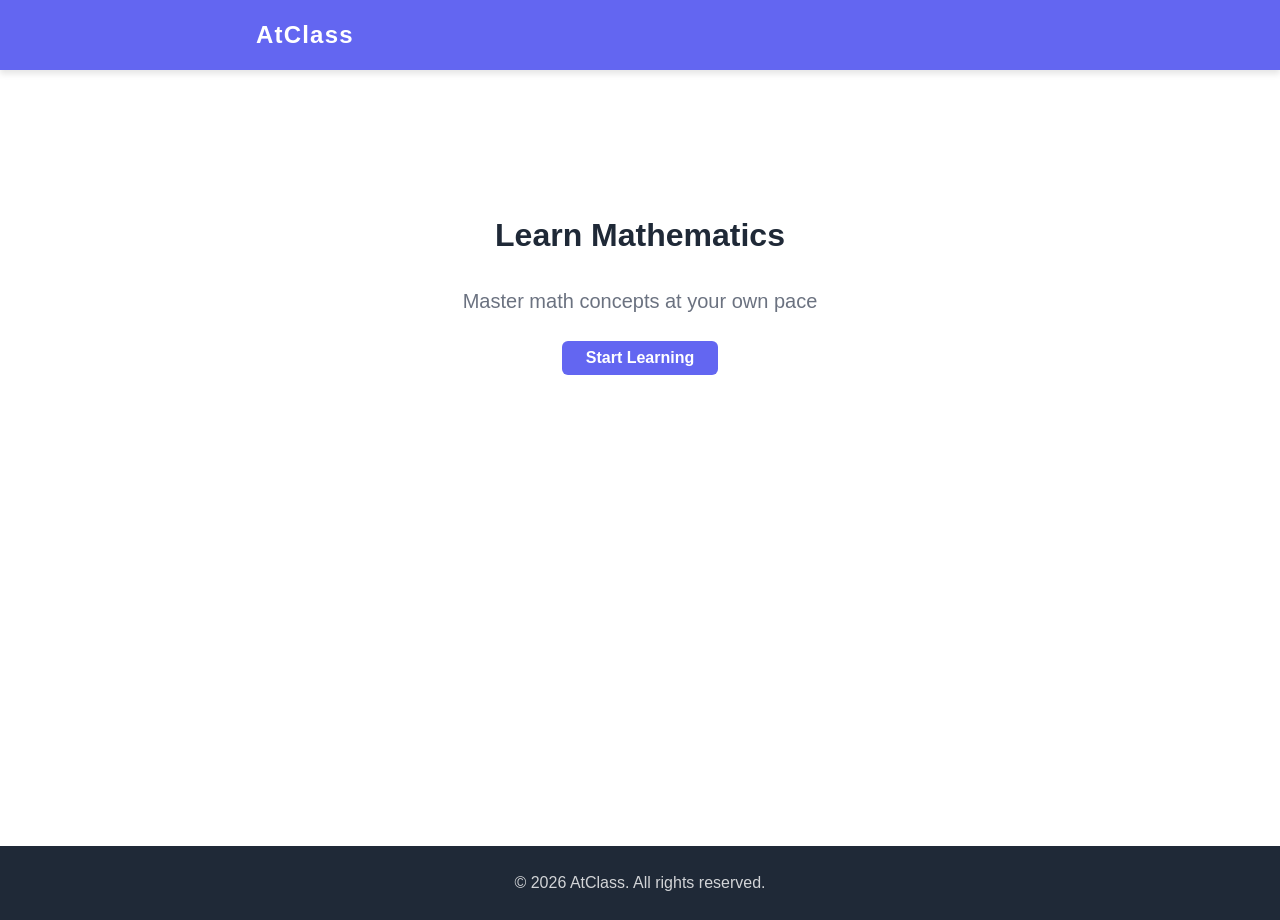
==== index.html @ db855827 "Add initial project structure and core files for AtClass web app - Create .gitignore to exclude unne" ====
<!DOCTYPE html>
<html lang="en">
<head>
    <meta charset="UTF-8">
    <meta name="viewport" content="width=device-width, initial-scale=1.0">
    <meta name="description" content="Learn mathematics interactively with AtClass">
    <meta name="theme-color" content="#6366f1">
    <title>AtClass - Learn Math</title>
    <link rel="stylesheet" href="styles.css">
    <link rel="manifest" href="manifest.json">
</head>
<body>
    <!-- Header -->
    <header class="header">
        <div class="container">
            <h1 class="logo">AtClass</h1>
            <button class="menu-toggle" id="menuToggle" aria-label="Toggle menu">
                <span></span>
                <span></span>
                <span></span>
            </button>
        </div>
    </header>

    <!-- Navigation -->
    <nav class="nav" id="nav">
        <ul class="nav-list">
            <li><a href="#home" class="nav-link active">Home</a></li>
            <li><a href="#topics" class="nav-link">Topics</a></li>
            <li><a href="#progress" class="nav-link">Progress</a></li>
            <li><a href="#about" class="nav-link">About</a></li>
        </ul>
    </nav>

    <!-- Main Content -->
    <main>
        <!-- Home Section -->
        <section id="home" class="section active">
            <div class="container">
                <div class="hero">
                    <h2>Learn Mathematics</h2>
                    <p>Master math concepts at your own pace</p>
                    <button class="btn btn-primary" id="startBtn">Start Learning</button>
                </div>
            </div>
        </section>

        <!-- Topics Section -->
        <section id="topics" class="section">
            <div class="container">
                <h2>Topics</h2>
                <div class="topics-grid" id="topicsContainer">
                    <!-- Topics will be populated by JavaScript -->
                    <div class="topic-card">
                        <h3>Basic Arithmetic</h3>
                        <p>Addition, subtraction, multiplication, division</p>
                        <button class="btn btn-secondary">Learn</button>
                    </div>
                    <div class="topic-card">
                        <h3>Fractions</h3>
                        <p>Understanding and working with fractions</p>
                        <button class="btn btn-secondary">Learn</button>
                    </div>
                    <div class="topic-card">
                        <h3>Algebra</h3>
                        <p>Equations, variables, and expressions</p>
                        <button class="btn btn-secondary">Learn</button>
                    </div>
                    <div class="topic-card">
                        <h3>Geometry</h3>
                        <p>Shapes, angles, and spatial reasoning</p>
                        <button class="btn btn-secondary">Learn</button>
                    </div>
                </div>
            </div>
        </section>

        <!-- Progress Section -->
        <section id="progress" class="section">
            <div class="container">
                <h2>Your Progress</h2>
                <div class="progress-container">
                    <div class="progress-card">
                        <h3>Topics Completed</h3>
                        <div class="progress-count">0</div>
                    </div>
                    <div class="progress-card">
                        <h3>Lessons Done</h3>
                        <div class="progress-count">0</div>
                    </div>
                    <div class="progress-card">
                        <h3>Score</h3>
                        <div class="progress-count">0%</div>
                    </div>
                </div>
            </div>
        </section>

        <!-- About Section -->
        <section id="about" class="section">
            <div class="container">
                <h2>About AtClass</h2>
                <p>AtClass is a mobile-friendly learning platform designed to help students master mathematics through interactive lessons and practice problems.</p>
                <p>Learn at your own pace with our comprehensive curriculum covering arithmetic, fractions, algebra, geometry, and more.</p>
            </div>
        </section>
    </main>

    <!-- Footer -->
    <footer class="footer">
        <div class="container">
            <p>&copy; 2026 AtClass. All rights reserved.</p>
        </div>
    </footer>

    <script src="script.js"></script>
</body>
</html>
---- styles.css ----
/* ============================================
   CSS Custom Properties (Variables)
   ============================================ */
:root {
    --primary-color: #6366f1;
    --secondary-color: #ec4899;
    --success-color: #10b981;
    --warning-color: #f59e0b;
    --danger-color: #ef4444;
    --bg-color: #ffffff;
    --text-color: #1f2937;
    --text-light: #6b7280;
    --border-color: #e5e7eb;
    --shadow: 0 4px 6px rgba(0, 0, 0, 0.1);
    --shadow-lg: 0 10px 25px rgba(0, 0, 0, 0.1);
    --spacing-xs: 0.25rem;
    --spacing-sm: 0.5rem;
    --spacing-md: 1rem;
    --spacing-lg: 1.5rem;
    --spacing-xl: 2rem;
    --spacing-2xl: 3rem;
    --font-family: -apple-system, BlinkMacSystemFont, 'Segoe UI', 'Roboto', 'Oxygen', 'Ubuntu', 'Cantarell', sans-serif;
    --transition: all 0.3s ease;
}

/* ============================================
   Global Styles
   ============================================ */
* {
    margin: 0;
    padding: 0;
    box-sizing: border-box;
}

html {
    scroll-behavior: smooth;
}

body {
    font-family: var(--font-family);
    background-color: var(--bg-color);
    color: var(--text-color);
    line-height: 1.6;
}

.container {
    width: 100%;
    max-width: 800px;
    margin: 0 auto;
    padding: 0 var(--spacing-md);
}

/* ============================================
   Header & Navigation
   ============================================ */
.header {
    background-color: var(--primary-color);
    color: white;
    padding: var(--spacing-md) 0;
    position: sticky;
    top: 0;
    z-index: 100;
    box-shadow: var(--shadow);
}

.header .container {
    display: flex;
    justify-content: space-between;
    align-items: center;
}

.logo {
    font-size: 1.5rem;
    font-weight: bold;
    letter-spacing: 0.05em;
}

.menu-toggle {
    display: flex;
    flex-direction: column;
    gap: var(--spacing-sm);
    background: none;
    border: none;
    cursor: pointer;
    padding: var(--spacing-sm);
    color: white;
}

.menu-toggle span {
    width: 25px;
    height: 3px;
    background-color: white;
    border-radius: 2px;
    transition: var(--transition);
}

.menu-toggle.active span:nth-child(1) {
    transform: rotate(45deg) translateY(10px);
}

.menu-toggle.active span:nth-child(2) {
    opacity: 0;
}

.menu-toggle.active span:nth-child(3) {
    transform: rotate(-45deg) translateY(-10px);
}

.nav {
    display: none;
    background-color: #4f46e5;
    border-bottom: 1px solid rgba(255, 255, 255, 0.1);
}

.nav.active {
    display: block;
}

.nav-list {
    list-style: none;
    display: flex;
    flex-direction: column;
}

.nav-link {
    display: block;
    padding: var(--spacing-md);
    color: white;
    text-decoration: none;
    border-bottom: 1px solid rgba(255, 255, 255, 0.1);
    transition: var(--transition);
}

.nav-link:hover,
.nav-link.active {
    background-color: rgba(255, 255, 255, 0.1);
}

/* ============================================
   Main Content & Sections
   ============================================ */
main {
    min-height: calc(100vh - 200px);
    padding: var(--spacing-xl) 0;
}

.section {
    display: none;
    padding: var(--spacing-xl) 0;
    animation: fadeIn 0.3s ease-in;
}

.section.active {
    display: block;
}

@keyframes fadeIn {
    from {
        opacity: 0;
    }
    to {
        opacity: 1;
    }
}

/* ============================================
   Hero Section
   ============================================ */
.hero {
    text-align: center;
    padding: var(--spacing-2xl) var(--spacing-md);
}

.hero h2 {
    font-size: 2rem;
    margin-bottom: var(--spacing-md);
    color: var(--primary-color);
}

.hero p {
    font-size: 1.1rem;
    color: var(--text-light);
    margin-bottom: var(--spacing-lg);
}

/* ============================================
   Buttons
   ============================================ */
.btn {
    padding: var(--spacing-sm) var(--spacing-lg);
    border: none;
    border-radius: 0.375rem;
    font-size: 1rem;
    font-weight: 600;
    cursor: pointer;
    transition: var(--transition);
    text-decoration: none;
    display: inline-block;
    text-align: center;
    outline: none;
}

.btn-primary {
    background-color: var(--primary-color);
    color: white;
}

.btn-primary:hover,
.btn-primary:active {
    background-color: #4f46e5;
    transform: translateY(-2px);
    box-shadow: var(--shadow-lg);
}

.btn-secondary {
    background-color: var(--secondary-color);
    color: white;
}

.btn-secondary:hover,
.btn-secondary:active {
    background-color: #db2777;
    transform: translateY(-2px);
    box-shadow: var(--shadow-lg);
}

/* ============================================
   Topics Grid
   ============================================ */
.section h2 {
    font-size: 1.75rem;
    margin-bottom: var(--spacing-lg);
    color: var(--text-color);
}

.topics-grid {
    display: grid;
    grid-template-columns: 1fr;
    gap: var(--spacing-lg);
}

.topic-card {
    background-color: white;
    border: 1px solid var(--border-color);
    border-radius: 0.5rem;
    padding: var(--spacing-lg);
    text-align: center;
    transition: var(--transition);
    box-shadow: var(--shadow);
}

.topic-card:hover {
    transform: translateY(-4px);
    box-shadow: var(--shadow-lg);
    border-color: var(--primary-color);
}

.topic-card h3 {
    font-size: 1.25rem;
    margin-bottom: var(--spacing-sm);
    color: var(--primary-color);
}

.topic-card p {
    color: var(--text-light);
    margin-bottom: var(--spacing-md);
}

/* ============================================
   Progress Section
   ============================================ */
.progress-container {
    display: grid;
    grid-template-columns: 1fr;
    gap: var(--spacing-lg);
    margin-top: var(--spacing-lg);
}

.progress-card {
    background: linear-gradient(135deg, var(--primary-color), var(--secondary-color));
    color: white;
    padding: var(--spacing-lg);
    border-radius: 0.5rem;
    text-align: center;
    box-shadow: var(--shadow);
}

.progress-card h3 {
    font-size: 0.9rem;
    font-weight: 500;
    margin-bottom: var(--spacing-md);
    opacity: 0.9;
}

.progress-count {
    font-size: 2.5rem;
    font-weight: bold;
}

/* ============================================
   Footer
   ============================================ */
.footer {
    background-color: var(--text-color);
    color: white;
    padding: var(--spacing-lg) 0;
    text-align: center;
    margin-top: var(--spacing-2xl);
}

.footer p {
    opacity: 0.8;
}

/* ============================================
   Tablet Styles (768px and above)
   ============================================ */
@media (min-width: 768px) {
    .menu-toggle {
        display: none;
    }

    .nav {
        display: block !important;
        background-color: transparent;
        border-bottom: none;
    }

    .nav-list {
        flex-direction: row;
        gap: var(--spacing-lg);
    }

    .nav-link {
        padding: 0;
        border-bottom: none;
    }

    .nav-link:hover,
    .nav-link.active {
        background-color: transparent;
        border-bottom: 2px solid white;
    }

    .hero h2 {
        font-size: 2.5rem;
    }

    .hero p {
        font-size: 1.25rem;
    }

    .topics-grid {
        grid-template-columns: repeat(2, 1fr);
    }

    .section h2 {
        font-size: 2rem;
    }

    .progress-container {
        grid-template-columns: repeat(3, 1fr);
    }
}

/* ============================================
   Accessibility
   ============================================ */
@media (prefers-reduced-motion: reduce) {
    * {
        animation: none !important;
        transition: none !important;
    }
}

@media (prefers-color-scheme: dark) {
    :root {
        --bg-color: #1f2937;
        --text-color: #f3f4f6;
        --text-light: #d1d5db;
        --border-color: #374151;
    }

    .topic-card {
        background-color: #374151;
    }
}
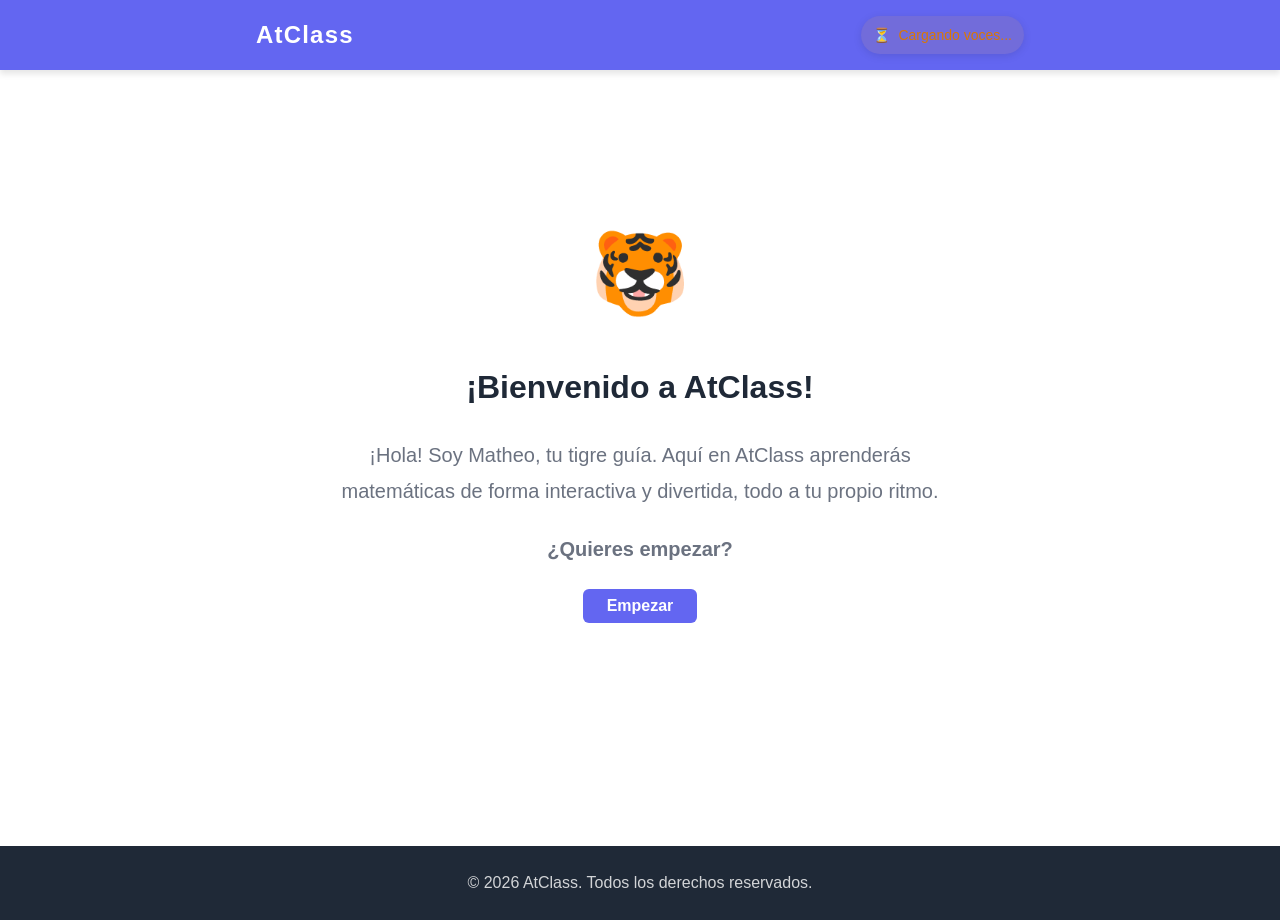
==== commit d6a47cd1: "Añadir ejercicios 1º Primaria y mejoras" ====
--- a/index.html
+++ b/index.html
@@ -1,20 +1,62 @@
 <!DOCTYPE html>
-<html lang="en">
+<html lang="es">
 <head>
     <meta charset="UTF-8">
     <meta name="viewport" content="width=device-width, initial-scale=1.0">
-    <meta name="description" content="Learn mathematics interactively with AtClass">
+    <meta name="description" content="Aprende matemáticas interactivamente con AtClass">
     <meta name="theme-color" content="#6366f1">
-    <title>AtClass - Learn Math</title>
+    <title>AtClass - Aprende Matemáticas</title>
     <link rel="stylesheet" href="styles.css">
     <link rel="manifest" href="manifest.json">
+    
+    <!-- Schema.org markup for educational videos -->
+    <script type="application/ld+json">
+    {
+        "@context": "https://schema.org",
+        "@type": "WebApplication",
+        "name": "AtClass",
+        "description": "Aplicación web móvil para aprender matemáticas de forma interactiva",
+        "url": "https://atclass.example.com",
+        "applicationCategory": "EducationalApplication",
+        "operatingSystem": "Web Browser",
+        "offers": {
+            "@type": "Offer",
+            "price": "0",
+            "priceCurrency": "EUR"
+        },
+        "author": {
+            "@type": "Organization",
+            "name": "AtClass Team"
+        },
+        "hasPart": [
+            {
+                "@type": "VideoObject",
+                "name": "Aprender a contar números",
+                "description": "Lección interactiva sobre números del 0 al 10 con animaciones",
+                "thumbnailUrl": "https://img.youtube.com/vi/4ggbHWRhVWw/maxresdefault.jpg",
+                "uploadDate": "2024-01-01",
+                "duration": "PT5M",
+                "embedUrl": "https://www.youtube.com/embed/4ggbHWRhVWw",
+                "interactionStatistic": {
+                    "@type": "InteractionCounter",
+                    "interactionType": "https://schema.org/WatchAction",
+                    "userInteractionCount": 1000
+                }
+            }
+        ]
+    }
+    </script>
 </head>
 <body>
     <!-- Header -->
     <header class="header">
         <div class="container">
             <h1 class="logo">AtClass</h1>
-            <button class="menu-toggle" id="menuToggle" aria-label="Toggle menu">
+            <div id="voiceStatus" class="voice-status" style="display: none;">
+                <span id="voiceIcon">🔊</span>
+                <span id="voiceText">Voz disponible</span>
+            </div>
+            <button class="menu-toggle" id="menuToggle" aria-label="Abrir menú">
                 <span></span>
                 <span></span>
                 <span></span>
@@ -25,10 +67,10 @@
     <!-- Navigation -->
     <nav class="nav" id="nav">
         <ul class="nav-list">
-            <li><a href="#home" class="nav-link active">Home</a></li>
-            <li><a href="#topics" class="nav-link">Topics</a></li>
-            <li><a href="#progress" class="nav-link">Progress</a></li>
-            <li><a href="#about" class="nav-link">About</a></li>
+            <li><a href="#home" class="nav-link active">Inicio</a></li>
+            <li><a href="#topics" class="nav-link">Temas</a></li>
+            <li><a href="#progress" class="nav-link">Progreso</a></li>
+            <li><a href="#about" class="nav-link">Acerca de</a></li>
         </ul>
     </nav>
 
@@ -38,9 +80,55 @@
         <section id="home" class="section active">
             <div class="container">
                 <div class="hero">
-                    <h2>Learn Mathematics</h2>
-                    <p>Master math concepts at your own pace</p>
-                    <button class="btn btn-primary" id="startBtn">Start Learning</button>
+                    <div class="welcome-lion">🐯</div>
+                    <h2>¡Bienvenido a AtClass!</h2>
+                    <p class="welcome-message">¡Hola! Soy Matheo, tu tigre guía. Aquí en AtClass aprenderás matemáticas de forma interactiva y divertida, todo a tu propio ritmo.</p>
+                    <p class="welcome-question">¿Quieres empezar?</p>
+                    <button class="btn btn-primary" id="startBtn">Empezar</button>
+                </div>
+            </div>
+        </section>
+
+        <!-- Course Selection Section -->
+        <section id="course-selection" class="section">
+            <div class="container">
+                <div class="hero">
+                    <div class="welcome-lion">🐯</div>
+                    <h2>¿Qué quieres trabajar?</h2>
+                    <p class="welcome-message">Hola de nuevo, soy Matheo. Elige el nivel que mejor se adapte a ti y comienza a aprender.</p>
+                    
+                    <div class="courses-grid">
+                        <div class="course-card">
+                            <h3>1º de Primaria</h3>
+                            <p>Números del 0-99, sumas y restas básicas</p>
+                            <button class="btn btn-secondary" data-grade="1">Seleccionar</button>
+                        </div>
+                        <div class="course-card">
+                            <h3>2º de Primaria</h3>
+                            <p>Números del 0-999, multiplicación básica</p>
+                            <button class="btn btn-secondary" data-grade="2">Seleccionar</button>
+                        </div>
+                        <div class="course-card">
+                            <h3>3º de Primaria</h3>
+                            <p>Multiplicación, división, fracciones simples</p>
+                            <button class="btn btn-secondary" data-grade="3">Seleccionar</button>
+                        </div>
+                        <div class="course-card">
+                            <h3>4º de Primaria</h3>
+                            <p>Fracciones, decimales, operaciones múltiples</p>
+                            <button class="btn btn-secondary" data-grade="4">Seleccionar</button>
+                        </div>
+                        <div class="course-card">
+                            <h3>5º de Primaria</h3>
+                            <p>Decimales avanzados, porcentajes, álgebra básica</p>
+                            <button class="btn btn-secondary" data-grade="5">Seleccionar</button>
+                        </div>
+                        <div class="course-card">
+                            <h3>6º de Primaria</h3>
+                            <p>Geometría, estadística, problemas complejos</p>
+                            <button class="btn btn-secondary" data-grade="6">Seleccionar</button>
+                        </div>
+                    </div>
                 </div>
             </div>
         </section>
@@ -48,29 +136,26 @@
         <!-- Topics Section -->
         <section id="topics" class="section">
             <div class="container">
-                <h2>Topics</h2>
+                <div class="topics-header">
+                    <h2 id="topicsTitle">Temas de Aprendizaje</h2>
+                    <button class="btn btn-secondary" style="margin-bottom: 20px;">← Cambiar Curso</button>
+                </div>
                 <div class="topics-grid" id="topicsContainer">
                     <!-- Topics will be populated by JavaScript -->
-                    <div class="topic-card">
-                        <h3>Basic Arithmetic</h3>
-                        <p>Addition, subtraction, multiplication, division</p>
-                        <button class="btn btn-secondary">Learn</button>
-                    </div>
-                    <div class="topic-card">
-                        <h3>Fractions</h3>
-                        <p>Understanding and working with fractions</p>
-                        <button class="btn btn-secondary">Learn</button>
-                    </div>
-                    <div class="topic-card">
-                        <h3>Algebra</h3>
-                        <p>Equations, variables, and expressions</p>
-                        <button class="btn btn-secondary">Learn</button>
-                    </div>
-                    <div class="topic-card">
-                        <h3>Geometry</h3>
-                        <p>Shapes, angles, and spatial reasoning</p>
-                        <button class="btn btn-secondary">Learn</button>
-                    </div>
+                </div>
+            </div>
+        </section>
+
+        <!-- Lessons Section -->
+        <section id="lessons" class="section">
+            <div class="container">
+                <button class="btn btn-secondary" id="backBtn" style="margin-bottom: 20px;">← Atrás</button>
+                <div id="lessonContent">
+                    <!-- Lesson content will be populated by JavaScript -->
+                </div>
+                <div class="lesson-navigation" style="display: flex; gap: 10px; justify-content: space-between; margin-top: 30px;">
+                    <button class="btn btn-secondary" id="prevBtn" style="flex: 1;">← Lección Anterior</button>
+                    <button class="btn btn-primary" id="nextBtn" style="flex: 1;">Siguiente Lección →</button>
                 </div>
             </div>
         </section>
@@ -78,18 +163,18 @@
         <!-- Progress Section -->
         <section id="progress" class="section">
             <div class="container">
-                <h2>Your Progress</h2>
+                <h2>Tu Progreso</h2>
                 <div class="progress-container">
                     <div class="progress-card">
-                        <h3>Topics Completed</h3>
+                        <h3>Temas Completados</h3>
                         <div class="progress-count">0</div>
                     </div>
                     <div class="progress-card">
-                        <h3>Lessons Done</h3>
+                        <h3>Lecciones Completadas</h3>
                         <div class="progress-count">0</div>
                     </div>
                     <div class="progress-card">
-                        <h3>Score</h3>
+                        <h3>Puntuación</h3>
                         <div class="progress-count">0%</div>
                     </div>
                 </div>
@@ -99,9 +184,9 @@
         <!-- About Section -->
         <section id="about" class="section">
             <div class="container">
-                <h2>About AtClass</h2>
-                <p>AtClass is a mobile-friendly learning platform designed to help students master mathematics through interactive lessons and practice problems.</p>
-                <p>Learn at your own pace with our comprehensive curriculum covering arithmetic, fractions, algebra, geometry, and more.</p>
+                <h2>Acerca de AtClass</h2>
+                <p>AtClass es una plataforma de aprendizaje adaptable a dispositivos móviles diseñada para ayudar a los estudiantes a dominar las matemáticas a través de lecciones interactivas y problemas de práctica.</p>
+                <p>Aprende a tu propio ritmo con nuestro currículo completo que cubre aritmética, fracciones, álgebra, geometría y más.</p>
             </div>
         </section>
     </main>
@@ -109,7 +194,7 @@
     <!-- Footer -->
     <footer class="footer">
         <div class="container">
-            <p>&copy; 2026 AtClass. All rights reserved.</p>
+            <p>&copy; 2026 AtClass. Todos los derechos reservados.</p>
         </div>
     </footer>
 
--- a/styles.css
+++ b/styles.css
@@ -183,6 +183,39 @@
     margin-bottom: var(--spacing-lg);
 }
 
+.welcome-lion {
+    font-size: 5rem;
+    margin-bottom: var(--spacing-lg);
+    animation: bounce 2s infinite;
+}
+
+@keyframes bounce {
+    0%, 100% {
+        transform: translateY(0);
+    }
+    50% {
+        transform: translateY(-20px);
+    }
+}
+
+.welcome-message {
+    font-size: 1.1rem;
+    color: var(--text-color);
+    margin-bottom: var(--spacing-lg);
+    line-height: 1.8;
+    max-width: 600px;
+    margin-left: auto;
+    margin-right: auto;
+}
+
+.welcome-question {
+    font-size: 1.3rem;
+    color: var(--primary-color);
+    font-weight: 600;
+    margin-bottom: var(--spacing-lg);
+    margin-top: var(--spacing-lg);
+}
+
 /* ============================================
    Buttons
    ============================================ */
@@ -223,7 +256,27 @@
     transform: translateY(-2px);
     box-shadow: var(--shadow-lg);
 }
-
+.audio-btn {
+    padding: 0.5rem 0.75rem;
+    background-color: var(--primary-color);
+    color: white;
+    border: none;
+    border-radius: 0.375rem;
+    font-size: 0.875rem;
+    font-weight: 600;
+    cursor: pointer;
+    transition: var(--transition);
+    white-space: nowrap;
+}
+
+.audio-btn:hover {
+    background-color: #4f46e5;
+    transform: scale(1.05);
+}
+
+.audio-btn:active {
+    transform: scale(0.98);
+}
 /* ============================================
    Topics Grid
    ============================================ */
@@ -253,6 +306,69 @@
     transform: translateY(-4px);
     box-shadow: var(--shadow-lg);
     border-color: var(--primary-color);
+}
+
+.topics-header {
+    display: flex;
+    justify-content: space-between;
+    align-items: center;
+    margin-bottom: var(--spacing-lg);
+    flex-wrap: wrap;
+    gap: var(--spacing-md);
+}
+
+.topics-header h2 {
+    margin: 0;
+    flex: 1;
+    min-width: 250px;
+}
+
+.topics-header .btn-secondary {
+    white-space: nowrap;
+}
+
+/* ============================================
+   Courses Grid
+   ============================================ */
+.courses-grid {
+    display: grid;
+    grid-template-columns: 1fr;
+    gap: var(--spacing-lg);
+    margin-top: var(--spacing-lg);
+}
+
+.course-card {
+    background: linear-gradient(135deg, var(--primary-color) 0%, #8b5cf6 100%);
+    color: white;
+    border: none;
+    border-radius: 0.75rem;
+    padding: var(--spacing-lg);
+    text-align: center;
+    transition: var(--transition);
+    box-shadow: var(--shadow);
+}
+
+.course-card h3 {
+    color: white;
+    margin-bottom: var(--spacing-sm);
+    font-size: 1.3rem;
+}
+
+.course-card p {
+    color: rgba(255, 255, 255, 0.9);
+    margin-bottom: var(--spacing-md);
+    font-size: 0.95rem;
+}
+
+.course-card:hover {
+    transform: translateY(-6px);
+    box-shadow: var(--shadow-lg);
+}
+
+.course-card .btn {
+    background-color: white;
+    color: var(--primary-color);
+    font-weight: 700;
 }
 
 .topic-card h3 {
@@ -352,6 +468,10 @@
 
     .topics-grid {
         grid-template-columns: repeat(2, 1fr);
+    }
+
+    .courses-grid {
+        grid-template-columns: repeat(3, 1fr);
     }
 
     .section h2 {
@@ -385,3 +505,433 @@
         background-color: #374151;
     }
 }
+
+/* ============================================
+   Lesson Content Styles
+   ============================================ */
+.lesson-header {
+    display: flex;
+    align-items: center;
+    gap: var(--spacing-lg);
+    margin-bottom: var(--spacing-xl);
+    padding-bottom: var(--spacing-lg);
+    border-bottom: 3px solid var(--primary-color);
+}
+
+.tiger-container {
+    position: relative;
+    display: flex;
+    flex-direction: column;
+    align-items: center;
+    gap: var(--spacing-md);
+}
+
+.tiger-greeting {
+    font-size: 5rem;
+    animation: bounce 2s infinite;
+    filter: drop-shadow(0 4px 8px rgba(0, 0, 0, 0.2));
+}
+
+.tiger-speech {
+    background: linear-gradient(135deg, var(--primary-color) 0%, #8b5cf6 100%);
+    color: white;
+    padding: var(--spacing-md) var(--spacing-lg);
+    border-radius: 1rem;
+    box-shadow: 0 4px 12px rgba(99, 102, 241, 0.3);
+    position: relative;
+    min-width: 250px;
+    text-align: center;
+    font-weight: 600;
+}
+
+.tiger-speech::after {
+    content: '';
+    position: absolute;
+    bottom: -10px;
+    left: 20px;
+    width: 0;
+    height: 0;
+    border-left: 10px solid transparent;
+    border-right: 0px solid transparent;
+    border-top: 10px solid #8b5cf6;
+}
+
+.tiger-speech p {
+    margin: 0;
+    font-size: 1rem;
+    line-height: 1.6;
+}
+
+.lesson-title-section {
+    flex: 1;
+}
+
+.lesson-title-section h2 {
+    margin: 0;
+    color: var(--primary-color);
+    font-size: 2rem;
+}
+
+.lesson-explanation {
+    background: linear-gradient(135deg, #f0f9ff 0%, #e0f2fe 100%);
+    padding: var(--spacing-lg);
+    border-radius: 0.5rem;
+    margin-bottom: var(--spacing-lg);
+    border-left: 6px solid var(--primary-color);
+}
+
+.lesson-explanation h3 {
+    color: var(--primary-color);
+    margin-top: 0;
+    font-size: 1.3rem;
+}
+
+.matheo-explaining {
+    background-color: white;
+    padding: var(--spacing-lg);
+    border-radius: 0.5rem;
+    border: 2px dashed var(--primary-color);
+}
+
+.matheo-explaining p {
+    color: #1f2937;
+    line-height: 1.8;
+    font-size: 1.05rem;
+    margin: 0;
+}
+
+.matheo-play-btn {
+    background: linear-gradient(135deg, var(--primary-color) 0%, #8b5cf6 100%);
+    color: white;
+    border: none;
+    padding: var(--spacing-md) var(--spacing-lg);
+    border-radius: 0.5rem;
+    font-weight: 700;
+    cursor: pointer;
+    font-size: 0.95rem;
+    transition: all 0.3s ease;
+    box-shadow: 0 4px 12px rgba(99, 102, 241, 0.3);
+    align-self: flex-start;
+    margin-top: var(--spacing-md);
+}
+
+.matheo-play-btn:hover {
+    transform: translateY(-2px);
+    box-shadow: 0 6px 16px rgba(99, 102, 241, 0.4);
+}
+
+.matheo-play-btn.speaking {
+    background: linear-gradient(135deg, #ef4444 0%, #dc2626 100%);
+    box-shadow: 0 4px 12px rgba(239, 68, 68, 0.3);
+    animation: pulse 1.5s infinite;
+}
+
+@keyframes pulse {
+    0%, 100% {
+        opacity: 1;
+    }
+    50% {
+        opacity: 0.8;
+    }
+}
+
+.lesson-video-section {
+    margin-bottom: var(--spacing-lg);
+}
+
+.lesson-video-section h3 {
+    color: var(--primary-color);
+    font-size: 1.3rem;
+}
+
+.video-container {
+    background-color: #f3f4f6;
+    padding: var(--spacing-lg);
+    border-radius: 0.5rem;
+    text-align: center;
+}
+
+.video-container svg {
+    width: 100%;
+    max-width: 100%;
+    height: auto;
+    filter: drop-shadow(0 4px 12px rgba(0, 0, 0, 0.1));
+}
+
+.lesson-diagram {
+    background-color: #faf5ff;
+    padding: var(--spacing-lg);
+    border-radius: 0.5rem;
+    margin-bottom: var(--spacing-lg);
+    border: 2px solid #e9d5ff;
+}
+
+.lesson-diagram h3 {
+    color: #7c3aed;
+    margin-top: 0;
+}
+
+.diagram {
+    margin-top: var(--spacing-md);
+}
+
+.diagram h3 {
+    color: #6366f1;
+    font-size: 1.2rem;
+}
+
+/* Content Selection Styles */
+.content-selection {
+    background: linear-gradient(135deg, #f8fafc 0%, #e2e8f0 100%);
+    padding: var(--spacing-xl);
+    border-radius: 1rem;
+    margin-bottom: var(--spacing-lg);
+    border: 3px solid var(--primary-color);
+}
+
+.selection-options {
+    display: grid;
+    grid-template-columns: repeat(auto-fit, minmax(280px, 1fr));
+    gap: var(--spacing-lg);
+    margin-top: var(--spacing-lg);
+}
+
+.option-card {
+    background: white;
+    padding: var(--spacing-lg);
+    border-radius: 0.75rem;
+    box-shadow: 0 4px 12px rgba(0, 0, 0, 0.1);
+    border: 2px solid #e5e7eb;
+    transition: all 0.3s ease;
+    text-align: center;
+}
+
+.option-card:hover {
+    transform: translateY(-4px);
+    box-shadow: 0 8px 24px rgba(0, 0, 0, 0.15);
+    border-color: var(--primary-color);
+}
+
+.option-icon {
+    font-size: 3rem;
+    margin-bottom: var(--spacing-md);
+}
+
+.option-card h3 {
+    color: var(--primary-color);
+    margin: var(--spacing-md) 0;
+    font-size: 1.3rem;
+}
+
+.option-card p {
+    color: #6b7280;
+    line-height: 1.6;
+    margin-bottom: var(--spacing-lg);
+    font-size: 0.95rem;
+}
+
+.option-btn {
+    background: linear-gradient(135deg, var(--primary-color) 0%, #8b5cf6 100%);
+    color: white;
+    border: none;
+    padding: var(--spacing-md) var(--spacing-lg);
+    border-radius: 0.5rem;
+    font-weight: 600;
+    cursor: pointer;
+    font-size: 1rem;
+    transition: all 0.3s ease;
+    width: 100%;
+    box-shadow: 0 2px 8px rgba(99, 102, 241, 0.3);
+}
+
+.option-btn:hover {
+    transform: translateY(-2px);
+    box-shadow: 0 4px 12px rgba(99, 102, 241, 0.4);
+}
+
+/* Number visualization styles */
+.number-visual {
+    display: flex;
+    gap: var(--spacing-md);
+    flex-wrap: wrap;
+    margin-top: var(--spacing-md);
+}
+
+.number-item {
+    display: flex;
+    flex-direction: column;
+    align-items: center;
+    padding: var(--spacing-md);
+    background-color: white;
+    border: 2px solid var(--primary-color);
+    border-radius: 0.5rem;
+    font-weight: bold;
+    color: var(--primary-color);
+}
+
+.number-item span {
+    font-size: 1.2rem;
+    margin-bottom: var(--spacing-sm);
+}
+
+.number-item img {
+    width: 40px;
+    height: 40px;
+}
+
+/* Place value styles */
+.place-value, .place-value-3 {
+    display: grid;
+    grid-template-columns: repeat(auto-fit, minmax(200px, 1fr));
+    gap: var(--spacing-lg);
+    margin-top: var(--spacing-md);
+}
+
+.place-item {
+    background: linear-gradient(135deg, #fef3c7 0%, #fde68a 100%);
+    padding: var(--spacing-lg);
+    border-radius: 0.5rem;
+    border: 2px solid #f59e0b;
+}
+
+.place-item h4 {
+    color: #92400e;
+    margin-top: 0;
+    font-size: 1.2rem;
+}
+
+.tens, .ones, .hundreds {
+    padding: var(--spacing-sm);
+    margin: var(--spacing-sm) 0;
+    background-color: white;
+    border-radius: 0.375rem;
+    font-weight: 600;
+    color: #1f2937;
+}
+
+.tens, .hundreds {
+    color: #6366f1;
+}
+
+.ones {
+    color: #ec4899;
+}
+
+.total {
+    padding: var(--spacing-sm);
+    margin-top: var(--spacing-md);
+    background-color: #dbeafe;
+    border-radius: 0.375rem;
+    font-weight: 700;
+    color: #1e40af;
+    border: 2px solid #3b82f6;
+}
+
+/* Addition visualization */
+.addition-visual, .subtraction-visual, .division-visual, .multiplication-visual {
+    margin-top: var(--spacing-md);
+}
+
+.sum-row, .sub-row, .div-row, .mult-row {
+    display: flex;
+    align-items: center;
+    justify-content: center;
+    gap: var(--spacing-md);
+    padding: var(--spacing-md);
+    background-color: white;
+    border-radius: 0.5rem;
+    margin-bottom: var(--spacing-md);
+    font-size: 1.5rem;
+    font-weight: bold;
+}
+
+.plus, .minus, .divide {
+    color: var(--primary-color);
+    font-size: 1.3rem;
+}
+
+.equals {
+    color: var(--success-color);
+    font-size: 1.3rem;
+}
+
+.result {
+    background-color: #dbeafe;
+    padding: var(--spacing-sm) var(--spacing-md);
+    border-radius: 0.375rem;
+    color: #1e40af;
+    font-weight: bold;
+}
+
+.mult-formula, .div-formula {
+    text-align: center;
+    font-size: 1.5rem;
+    padding: var(--spacing-md);
+    background-color: #f0fdf4;
+    border: 2px solid var(--success-color);
+    border-radius: 0.5rem;
+    font-weight: bold;
+    color: var(--success-color);
+}
+
+/* Fractions visualization */
+.fractions-visual {
+    display: flex;
+    gap: var(--spacing-lg);
+    justify-content: center;
+    flex-wrap: wrap;
+    margin-top: var(--spacing-md);
+}
+
+.fraction-item {
+    display: flex;
+    flex-direction: column;
+    align-items: center;
+    padding: var(--spacing-md);
+    background-color: white;
+    border: 2px solid #8b5cf6;
+    border-radius: 0.5rem;
+}
+
+.fraction-item p {
+    margin-top: var(--spacing-sm);
+    font-weight: bold;
+    color: #7c3aed;
+}
+
+.lesson-navigation-section {
+    margin-top: var(--spacing-xl) !important;
+}
+
+.lesson-navigation-section h3 {
+    color: #0369a1;
+}
+
+/* Voice Status Indicator */
+.voice-status {
+    display: flex;
+    align-items: center;
+    gap: 8px;
+    background: rgba(255, 255, 255, 0.9);
+    padding: 8px 12px;
+    border-radius: 20px;
+    font-size: 14px;
+    font-weight: 500;
+    box-shadow: 0 2px 8px rgba(0, 0, 0, 0.1);
+}
+
+.voice-status.voice-available {
+    color: #059669;
+    background: rgba(16, 185, 129, 0.1);
+}
+
+.voice-status.voice-unavailable {
+    color: #dc2626;
+    background: rgba(220, 38, 38, 0.1);
+}
+
+.voice-status.voice-loading {
+    color: #d97706;
+    background: rgba(245, 158, 11, 0.1);
+}
+
